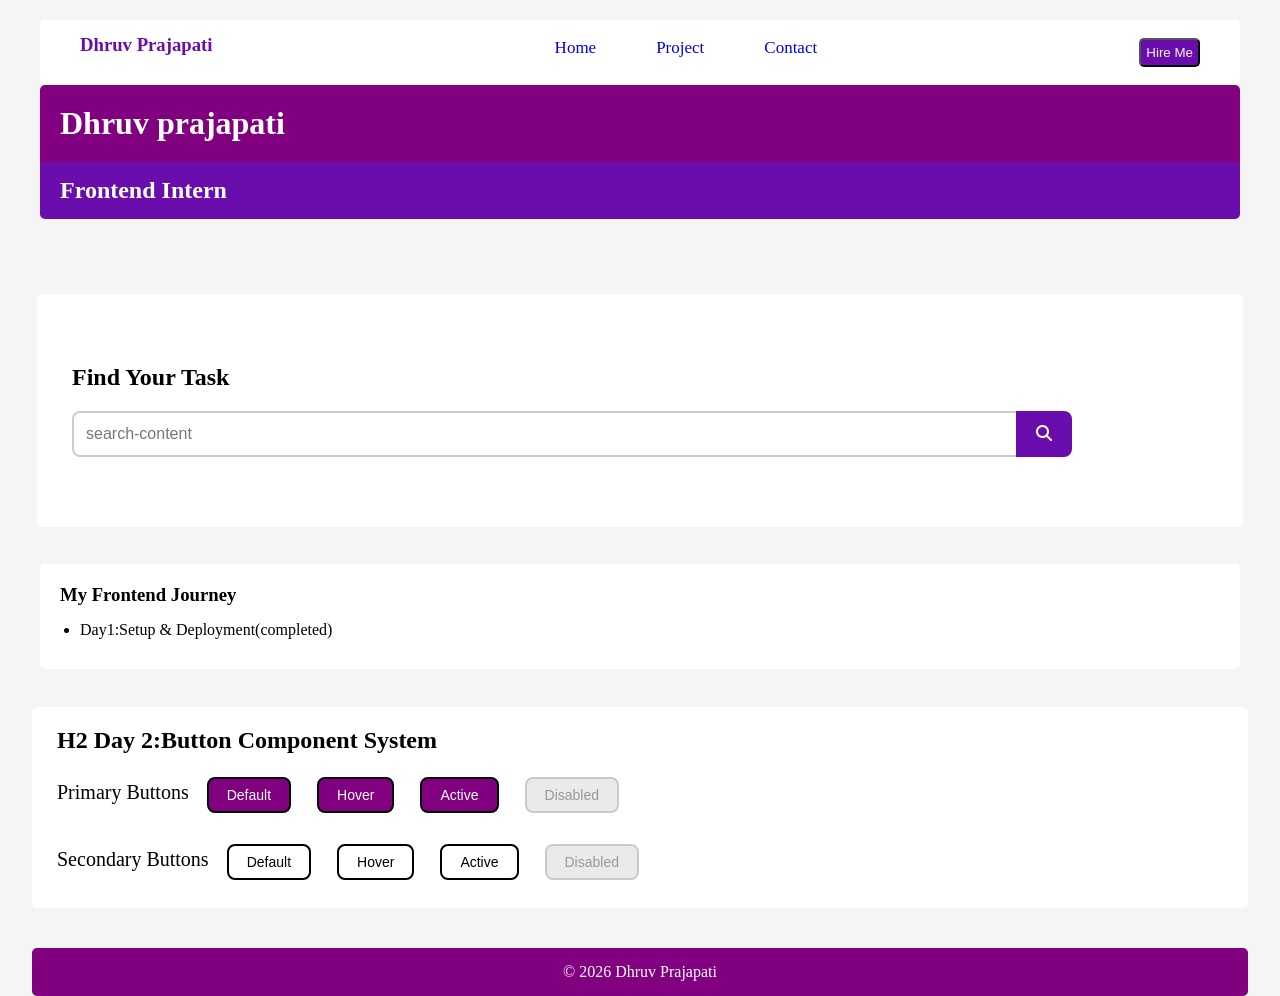
==== index.html @ b12ee374 "Update index.html" ====
<!DOCTYPE html>
<html lang="en">
<head>
    <meta charset="UTF-8">
    <meta name="viewport" content="width=device-width, initial-scale=1.0">
    <title>Frontend Internship</title>
    <link rel="stylesheet" 
href="https://cdnjs.cloudflare.com/ajax/libs/font-awesome/6.5.0/css/all.min.css">
    <link rel ="stylesheet" href="css/style.css">
    
</head>
<body>

<header class="navbar">
    <nav class="nav-container">
        <h3 class="logo">Dhruv Prajapati</h3>
    

        <button class="hamburger" id="hamburger">
            <span class="bar"></span>
            <span class="bar"></span>
            <span class="bar"></span>
        </button>


        <ul class="nav-link" id="nav-menu">
            <li><a href="#">Home</a></li> 
            <li><a href="#">Project</a></li>
            <li><a href="#">Contact</a></li>
            <li class="mobile-cta"><button class="Hier">Hire Me</button></li>
        </ul>

        <button class="Hier desktop-cta">Hire Me</button>
    </nav>

    <h1> Dhruv prajapati</h1>
    <h2> Frontend Intern</h2>
    </header>
    <br>

        <section class="hero">
          <div class="hero-content">
           
      
            <h2>Find Your Task</h2>

            
    
            <form class="search-form" aria-label="search-content">
                <label for="searchinput" class="visually-hidden">search</label>
            <input type="text" placeholder="search-content" id="searchinput"/>

              <button type="submit">
                 <i class="fa fa-search"></i>
              </button>
              
            </form>
            </div>
        </section>

    <main>
        <section>
    <h3>My Frontend Journey</h3>
            <ul>
                <li>
                    Day1:Setup & Deployment(completed)
                </li>
            </ul>
        </section>
    </main>
    <br>
    <section class="container"> 
    <h2>H2 Day 2:Button Component System</h2>
    <div class="button-group">
  <p class="primary">Primary Buttons</p>
  <button class="btn btn-primary">Default</button>
  <button class="btn btn-primary">Hover</button>
  <button class="btn btn-primary btn-active-scale">Active</button>
  <button class="btn btn-primary disabled" disabled>Disabled</button>
</div>

<div class="button-group">
  <p class="primary">Secondary Buttons</p>
  <button class="btn btn-secondary">Default</button>
  <button class="btn btn-secondary">Hover</button>
  <button class="btn btn-secondary btn-active-sca">Active</button>
  <button class="btn btn-secondary dis" disabled>Disabled</button>
</div>

</section>
    <footer>
        <p>&#169 2026 Dhruv Prajapati</p>
    </footer>
   <script src=" java script/script.js"></script>
</body>
</html>
---- css/style.css ----
* {
    margin: 0;
    padding: 0;
    box-sizing: border-box;
}

body {
    background-color:whitesmoke;
}


header {
    margin: 20px 40px;
}

header h1 {
    background-color: purple;
    color: white;
    padding: 20px;
    border-radius: 5px 5px 0 0;
}

header h2 {
    background-color: #6a0dad;
    color: white;
    padding: 15px 20px;
    border-radius: 0 0 5px 5px;
}


main {
    margin: 20px 40px;
}

section {
    background-color: white;
    padding: 20px;
    border-radius: 5px;
}

h3 {

    margin-bottom: 15px;
}

ul {
    margin-left: 20px;
}

li {
    margin-bottom: 10px;
}

.container{
    padding-left: 25px;
    padding-right: 50px;
    margin-left: 2.5%;
    margin-right:2.5%;
}

.button-group {
background-color: white;
  margin-top:15px;
  display: flex;
  gap:10px;
  }

.btn {
  padding: 8px 18px;
  margin: 8px;
  border-radius: 8px;
  border: 2px solid black;
  font-size: 14px;
  cursor: pointer;
  transition: all 0.2s ease;
}

.primary{
    margin-top: 12px;
    font-size: 20px;
}

.btn-primary {
  background-color:purple;
  color:white;
}

.btn-primary:hover {
  background-color:#6a0dad;
}

.btn-primary-disabled{
    cursor: none;
}

.btn-active-scale:active{
  transform: scale(1.97);
}

.btn-secondary {
 background-color: white;
}


button:disabled {
  background-color: #e6e6e6;
  color:grey;
  border-color: #bdbdbd;
  cursor: not-allowed;
  opacity: 0.8;
}

.disabled{
    opacity: 0.8;
    cursor: none;
    pointer-events: none;
}

.btn-active-sca:active{
  transform: scale(0px);
}

footer {
    background-color:purple;
    color:white;
    text-align: center;
    padding: 15px 0;
    margin-top: 40px;
    margin-left: 2.5%;
    margin-right: 2.5%;
    border-radius: 5px;
}

.nav-container{
    width: 100%;
    background-color:  #ffffff;
    padding: 14px 40px;
    display: flex;
    justify-content: space-between;
    align-items: center;
    border-radius: 5px;
      
}

.nav-link{
    display: flex;
    list-style: none;
    gap:60px;
    font-size: 17px;
}

.nav-link a{
    text-decoration: none;
    transition: 0.2s ease;
}

.Hier{
    padding:5px;
    align-items: center;
    background-color: #6a0dad;
    color: whitesmoke;
    border-radius: 5px;
}

.nav-link a:hover{
    color:purple;
    border-bottom:2px solid #1e3a8a;
}


.logo{
color: #6a0dad;
}


.hamburger {
    display: flex;
    flex-direction: column;
    gap: 5px;
    background: none;
    border: none;
    cursor: pointer;
    z-index: 1001; 
}

.bar {
    width: 25px;
    height: 3px;
    background-color: #6a0dad;
    transition: 0.3s;
}

.nav-open .bar:nth-child(1) { transform: translateY(8px) rotate(45deg); }
.nav-open .bar:nth-child(2) { opacity: 0; }
.nav-open .bar:nth-child(3) { transform: translateY(-8px) rotate(-45deg); }

.nav-link {
    display: none; 
    flex-direction: column;
    position: fixed;
    top: 0;
    left: 0;
    width: 100%;
    height: 100vh;
    background-color: white;
    justify-content: center;
    align-items: center;
    gap: 30px;
    z-index: 1000;
}

.nav-open .nav-link {
    display: flex;
}

.desktop-cta { display: none; } 

body.no-scroll {
    overflow: hidden;
}

@media (min-width: 769px) {
    .hamburger { display: none; } 
    
    .nav-link {
        display: flex;
        position: static;
        flex-direction: row;
        height: auto;
        width: auto;
        gap: 60px;
        background: none;
    }

    .mobile-cta { display: none; }
    .desktop-cta { display: block; }
}

.hero{
    padding: 55px 20px;
    background-color: white;
    text-align:left;
    margin:37px;
   
}
 
.hero-content{
    max-width:1000px;
    margin:15px;
}

.visually-hidden{
    position: absolute;
    left: -9999px;
}

.search-form{
    display: flex;
    justify-content: center;
    margin-top: 20px;
}

.search-form input{
    flex:1;
    padding: 12px;
    font-size: 16px;
    border: 2px solid #ccc;
    border-right: none;
    border-radius: 8px 0 0 8px;
}

.search-form button{
    padding:12px 18px;
    font-size: 16px;
    border:2px solid #6a0dad;
    background-color: #6a0dad;
    color:white;
    cursor: pointer;
    border-radius: 0 8px 8px 0;
}

.search-form input:focus{
    border-color:black;
}

.search-form button:hover{
    opacity: 0.85;
}

.search-form input:focus,.search-form button:focus{
    outline:2px solid var(--primary-color);
    outline-offset:2px;  
}
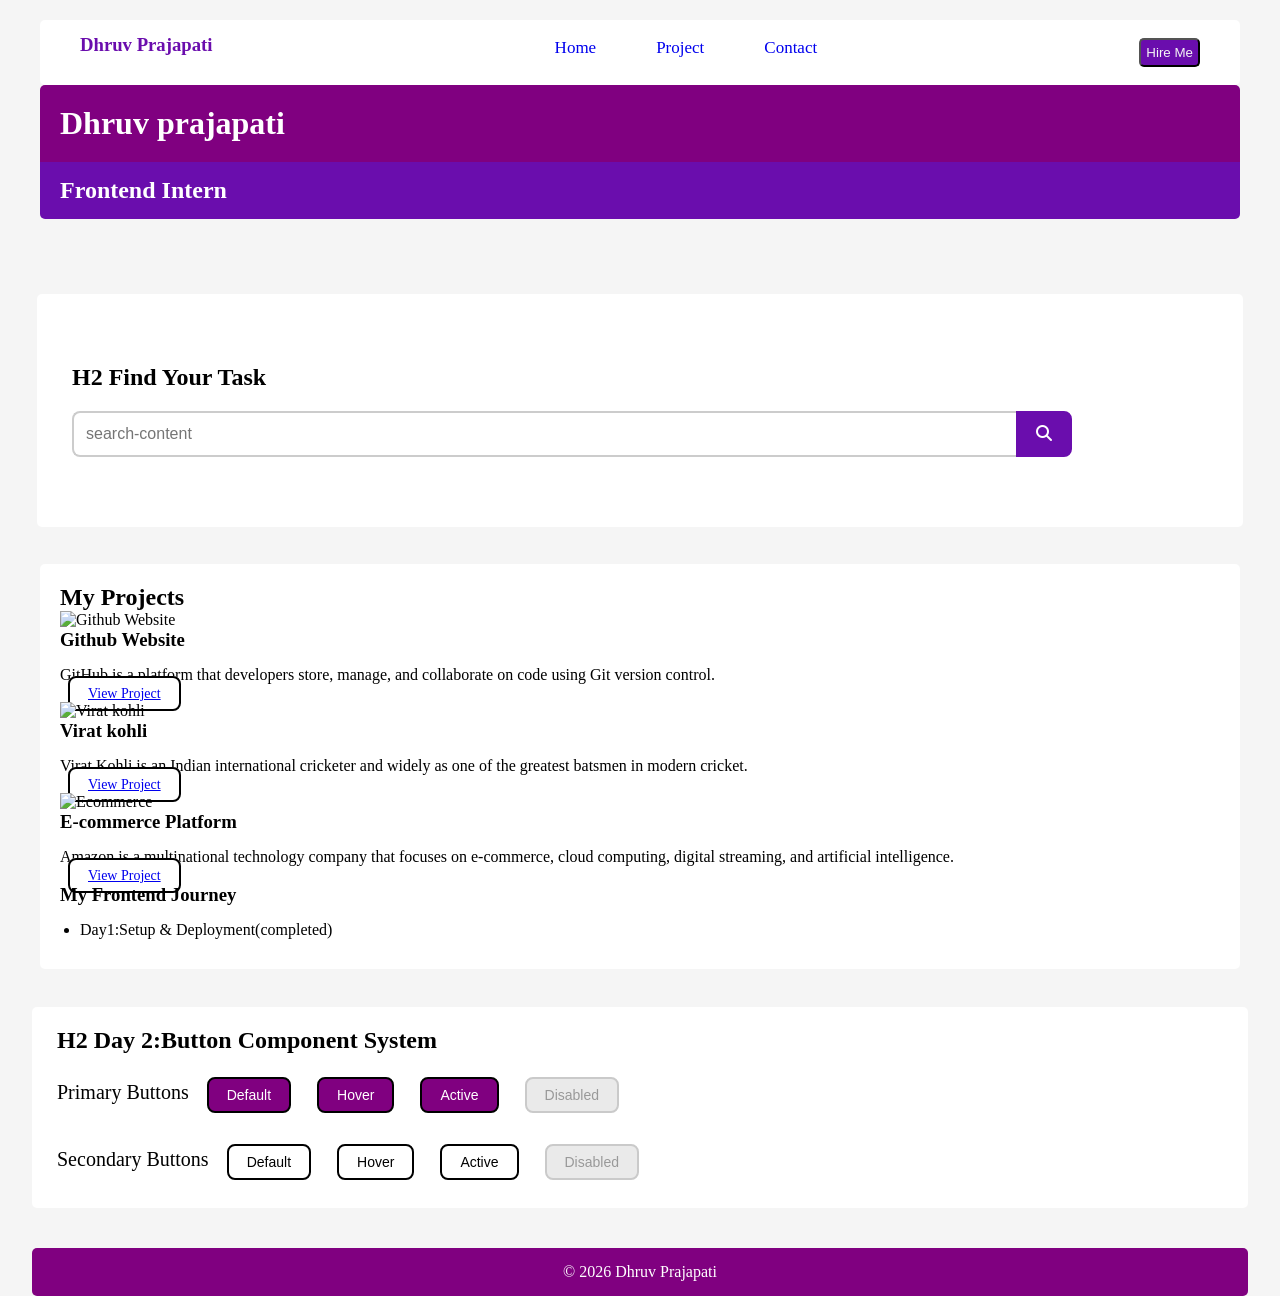
==== commit 54ebcf70: "Update index.html" ====
--- a/index.html
+++ b/index.html
@@ -42,7 +42,7 @@
           <div class="hero-content">
            
       
-            <h2>Find Your Task</h2>
+            <h2>H2 Find Your Task</h2>
 
             
     
@@ -59,7 +59,58 @@
         </section>
 
     <main>
-        <section>
+
+        <section class="projects">
+    <h2>My Projects</h2>
+
+    <div class="projects-grid">
+
+        <div class="project-card">
+            <div class="card-image">
+                <img src="card1.png" alt="Github Website">
+            </div>
+
+            <div class="card-content">
+                <h3>Github Website</h3>
+                <p>
+                   GitHub is a platform that  developers store, manage, and collaborate on code using Git version control.
+                </p>
+
+                <a href="#" class="btn btn-secondary">View Project</a>
+            </div>
+        </div>
+
+        <div class="project-card">
+            <div class="card-image">
+                <img src="kohli.jpg" alt="Virat kohli">
+            </div>
+
+            <div class="card-content">
+                <h3>Virat kohli</h3>
+                <p>
+                   Virat Kohli is an Indian international cricketer and widely as one of the greatest batsmen in modern cricket.
+                </p>
+
+                <a href="#" class="btn btn-secondary">View Project</a>
+            </div>
+        </div>
+
+        <div class="project-card">
+            <div class="card-image">
+                <img src="card3.png" alt="Ecommerce">
+            </div>
+
+            <div class="card-content">
+                <h3>E-commerce Platform</h3>
+                <p>Amazon is a multinational technology company that focuses on e-commerce, cloud computing, digital streaming, and artificial intelligence.
+                </p>
+
+                <a href="#" class="btn btn-secondary">View Project</a>
+            </div>
+        </div>
+
+    </div>
+
     <h3>My Frontend Journey</h3>
             <ul>
                 <li>
@@ -99,4 +150,3 @@
 
 
 
-
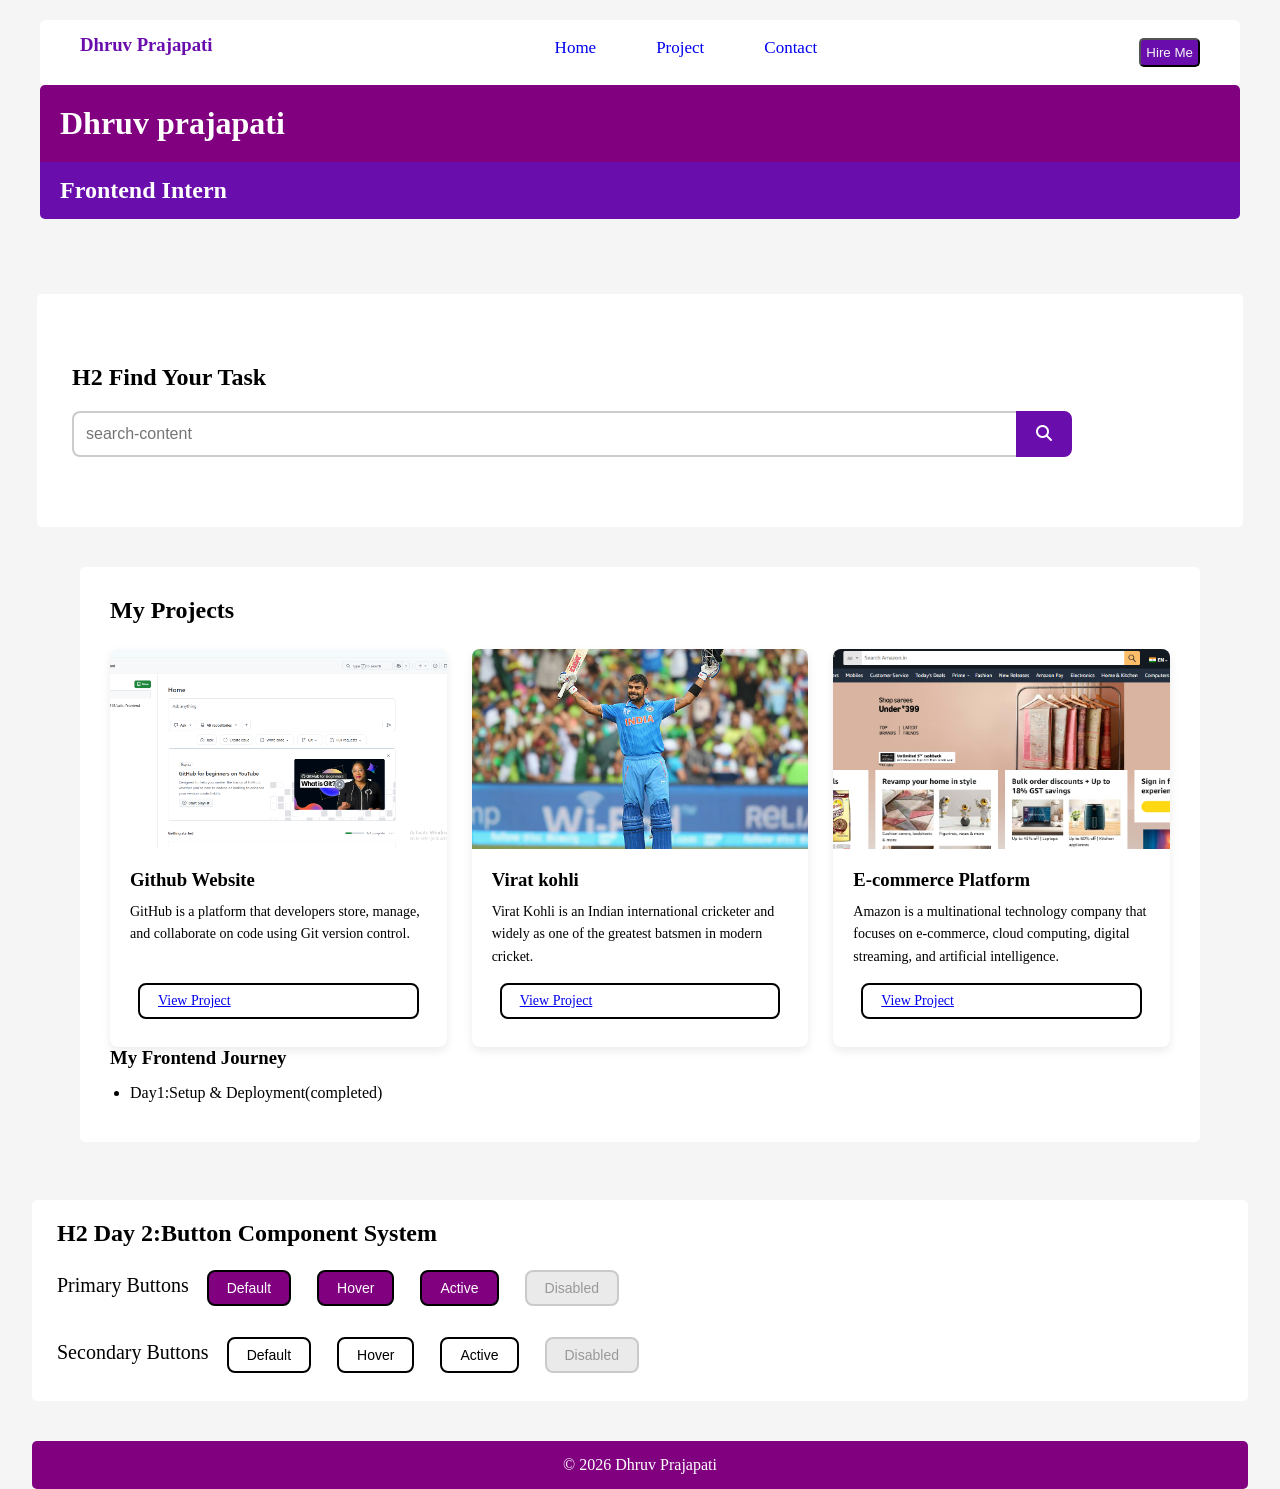
==== commit 773fcbdf: "Update index.html" ====
--- a/index.html
+++ b/index.html
@@ -67,7 +67,7 @@
 
         <div class="project-card">
             <div class="card-image">
-                <img src="card1.png" alt="Github Website">
+                <img src="/Assest/card1.png" alt="Github Website">
             </div>
 
             <div class="card-content">
@@ -82,7 +82,7 @@
 
         <div class="project-card">
             <div class="card-image">
-                <img src="kohli.jpg" alt="Virat kohli">
+                <img src="/Assest/kohli.jpg" alt="Virat kohli">
             </div>
 
             <div class="card-content">
@@ -97,7 +97,7 @@
 
         <div class="project-card">
             <div class="card-image">
-                <img src="card3.png" alt="Ecommerce">
+                <img src="/Assest/card3.png" alt="Ecommerce">
             </div>
 
             <div class="card-content">
--- a/css/style.css
+++ b/css/style.css
@@ -292,3 +292,72 @@
     outline-offset:2px;  
 }
 
+
+
+.projects {
+    margin: 40px;
+    background-color: white;
+    padding: 30px;
+    border-radius: 5px;
+}
+
+.projects h2 {
+    margin-bottom: 25px;
+}
+
+.projects-grid {
+    display: grid;
+    grid-template-columns: repeat(3, 1fr);
+    gap: 25px;
+}
+
+.project-card {
+    background: white;
+    border-radius: 8px;
+    box-shadow: 0 4px 10px rgba(0,0,0,0.08);
+    overflow: hidden;
+
+    display: flex;
+    flex-direction: column;  
+}
+
+.card-image {
+    height: 200px;
+    overflow: hidden;
+}
+
+.card-image img {
+    width: 100%;
+    height: 100%;
+    object-fit: cover;   
+}
+
+.card-content {
+    padding: 20px;
+
+    display: flex;
+    flex-direction: column;
+    flex: 1;
+}
+
+.card-content h3 {
+    margin-bottom: 10px;
+}
+
+.card-content p {
+    margin-bottom: 15px;
+    line-height: 1.6;
+    font-size: 14px;
+}
+
+.card-content .btn {
+    margin-top: auto;   
+}
+
+@media (max-width: 768px) {
+    .projects-grid {
+        grid-template-columns: 1fr;
+    }
+}
+
+
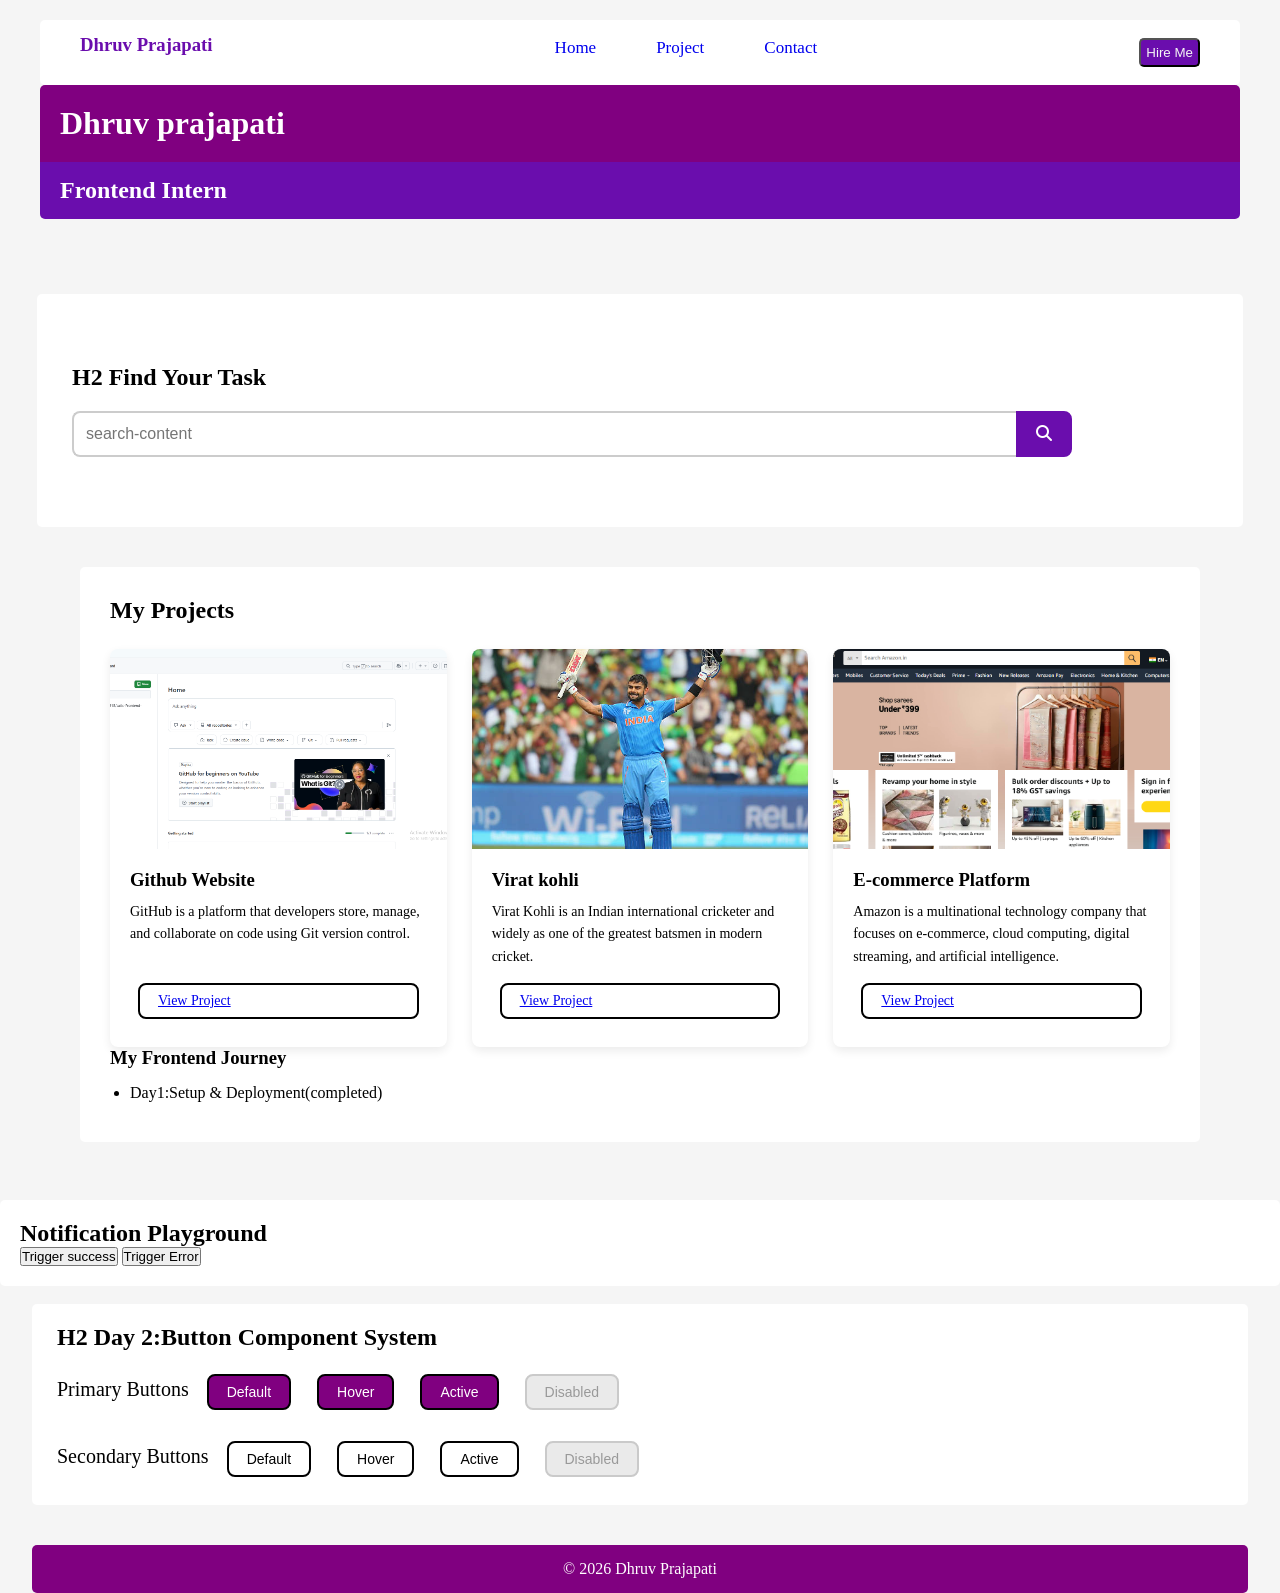
==== commit e9dbae6c: "Update index.html" ====
--- a/index.html
+++ b/index.html
@@ -120,6 +120,14 @@
         </section>
     </main>
     <br>
+    <section class="Notification-playground">
+        <h2>Notification Playground</h2>
+        <button class="Trigger">Trigger success</button>
+        <button class="Trigger2">Trigger Error</button>
+    </section>
+    <div id="toast-container"></div>
+
+    <br>
     <section class="container"> 
     <h2>H2 Day 2:Button Component System</h2>
     <div class="button-group">
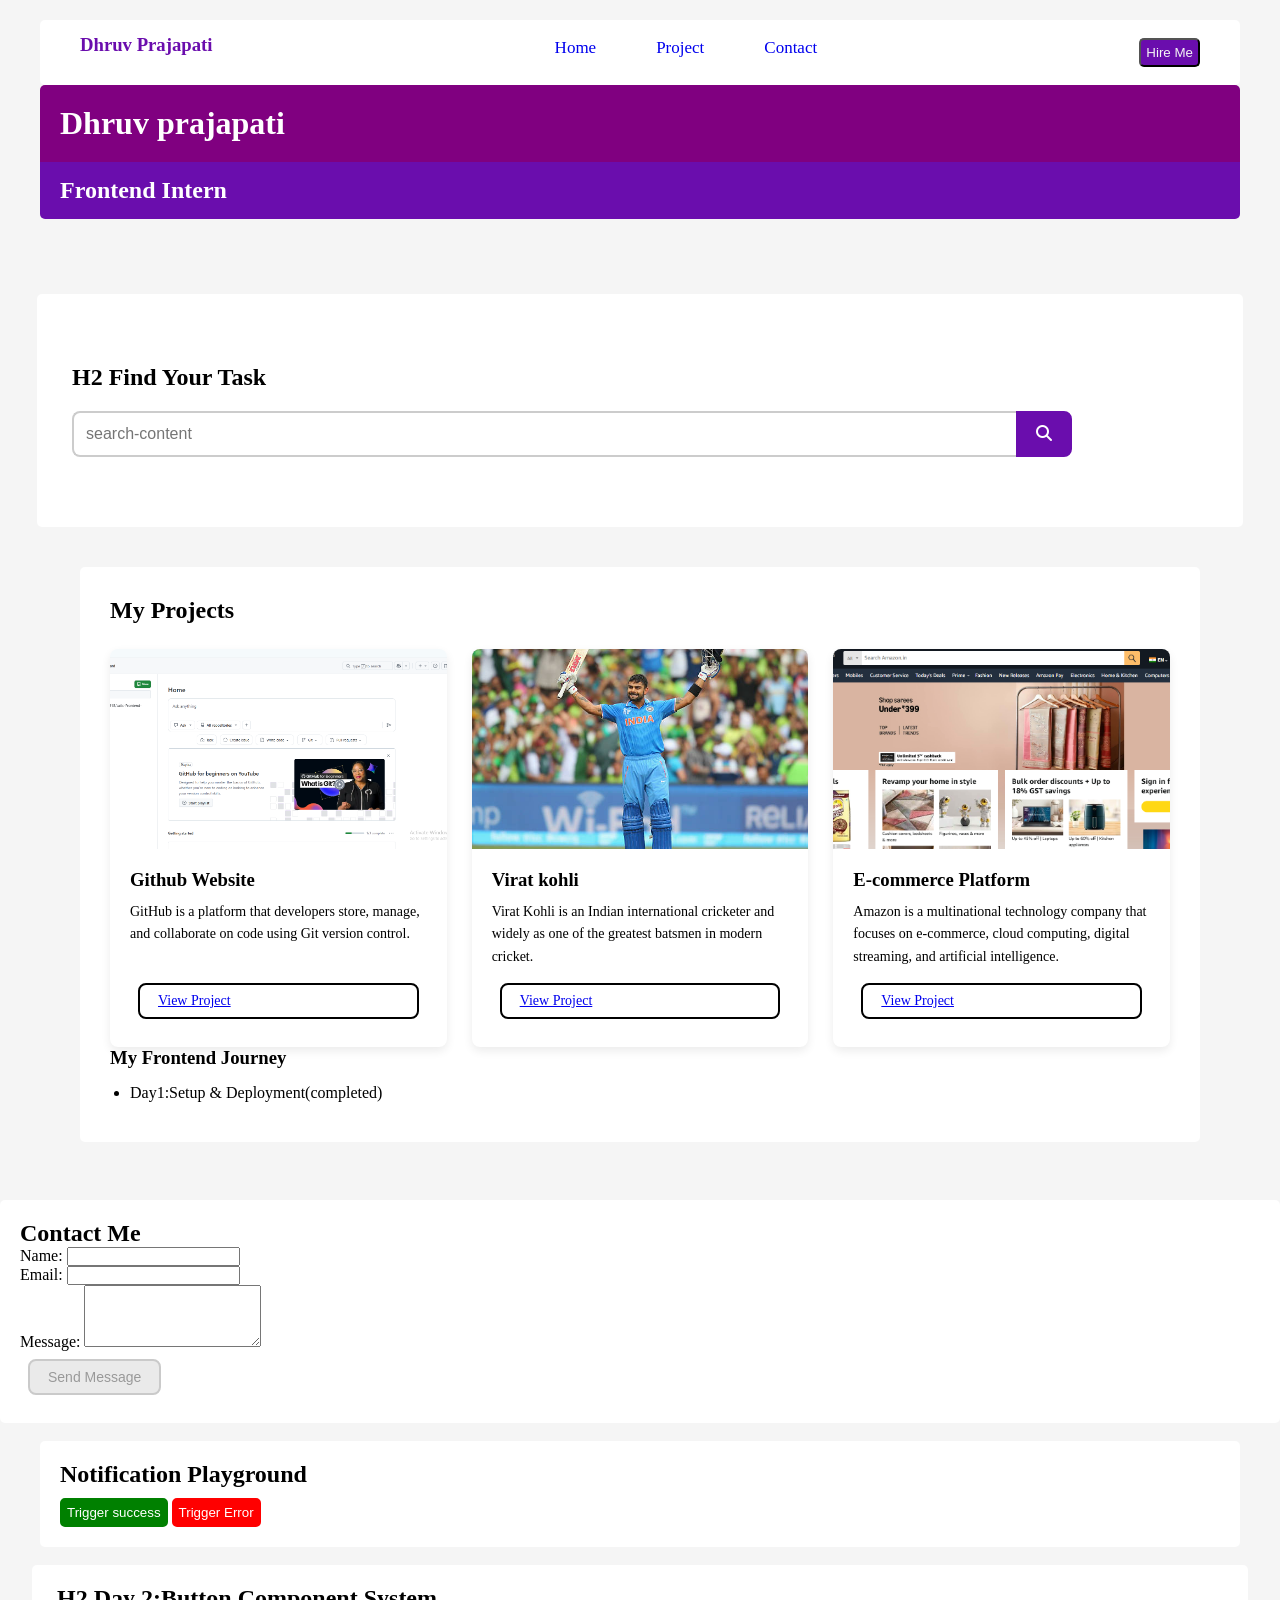
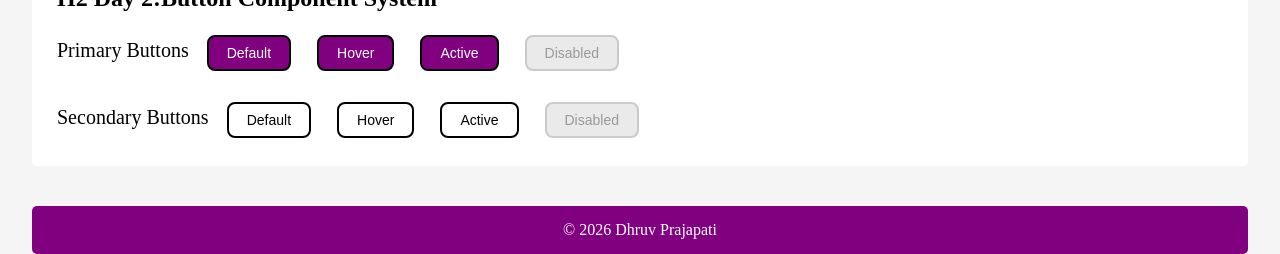
==== commit fa5ce822: "Update index.html" ====
--- a/index.html
+++ b/index.html
@@ -120,6 +120,37 @@
         </section>
     </main>
     <br>
+    <section class="contact-section">
+    <h2>Contact Me</h2>
+
+    <form id="contactForm" novalidate>
+
+        <div class="form-group">
+            <label for="name">Name:</label>
+            <input type="text" id="name"/>
+            <span class="error-msg" id="nameError"></span>
+        </div>
+
+        <div class="form-group">
+            <label for="email">Email:</label>
+            <input type="email" id="email"/>
+            <span class="error-msg" id="emailError"></span>
+        </div>
+
+        <div class="form-group">
+            <label for="message">Message:</label>
+            <textarea id="message" rows="4"></textarea>
+            <span class="error-msg" id="messageError"></span>
+        </div>
+
+        <button type="submit" class="btn btn-primary" id="submitBtn" disabled>
+            Send Message
+        </button>
+
+    </form>
+</section>
+
+    <br>
     <section class="Notification-playground">
         <h2>Notification Playground</h2>
         <button class="Trigger">Trigger success</button>
--- a/css/style.css
+++ b/css/style.css
@@ -360,4 +360,74 @@
     }
 }
 
-
+.Trigger{
+    background-color: green;
+    padding: 4px;
+    color: white;
+    border-radius: 5px;
+    border: solid green;
+    margin-top: 10px;
+}
+
+
+.Trigger2{
+    background-color: red;
+    padding: 4px;
+    color: white;
+    border-radius: 5px;
+    border: solid red;
+}
+
+.Notification-playground{
+    margin-left: 40px;
+    margin-right: 40px;
+}
+
+
+#toast-container {
+    position: fixed;
+    top: 20px;
+    right: 20px;
+    z-index: 2000;
+    display: flex;
+    flex-direction: column;
+    gap: 15px;
+}
+
+.toast.show {
+    opacity: 1;
+    transform: translateX(0);
+}
+
+.toast.success {
+    background-color: #22c55e;
+    border-left: 6px solid #15803d;
+}
+
+.toast.error {
+    background-color: #ef4444;
+    border-left: 6px solid #991b1b;
+}
+
+.toast {
+    min-width: 250px;
+    padding: 15px 20px;
+    border-radius: 8px;
+    color: white;
+    display: flex;
+    align-items: center;
+    justify-content: space-between;
+    gap: 15px;
+    box-shadow: 0 5px 15px rgba(0,0,0,0.15);
+    opacity: 0;
+    transform: translateX(100%);
+    transition: all 0.4s ease;
+}
+
+.toast button {
+    background: none;
+    border: none;
+    color: white;
+    font-size: 16px;
+    cursor: pointer;
+}
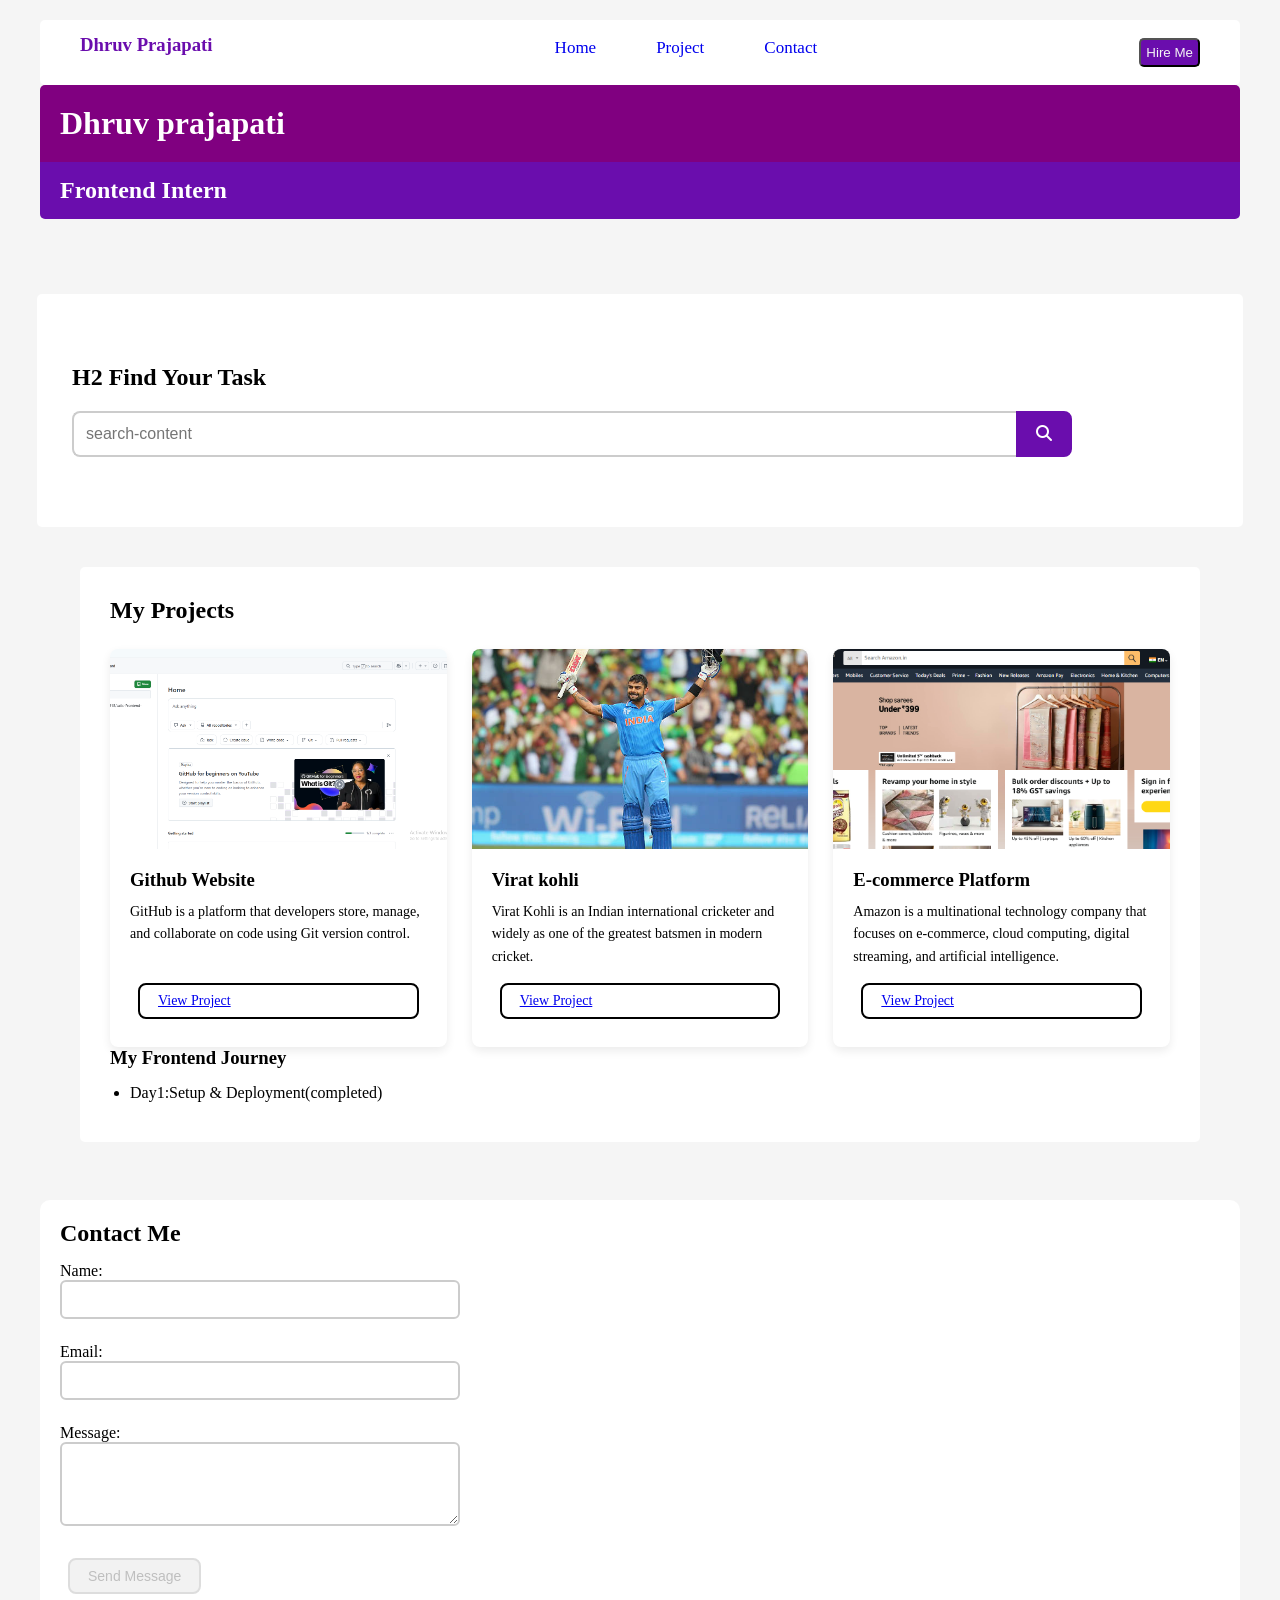
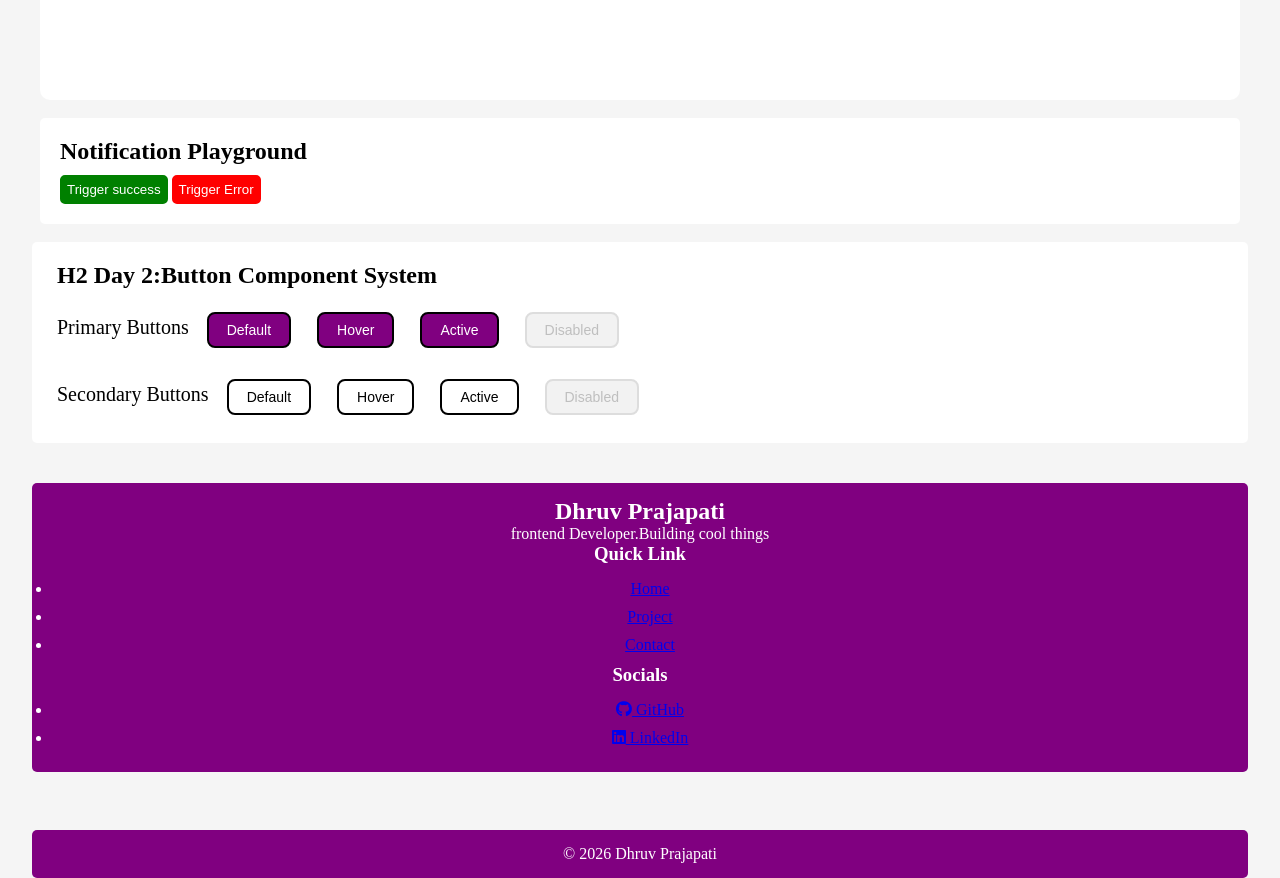
==== commit f0101df9: "Update index.html" ====
--- a/index.html
+++ b/index.html
@@ -178,6 +178,33 @@
 </div>
 
 </section>
+<footer class="footer">
+    <div class="footer-container">
+
+        <div class="footer-col">
+            <h2>Dhruv Prajapati</h2>
+            <p>frontend Developer.Building cool things</p>
+        </div>
+
+        <div class="footer-col">
+            <h3>Quick Link</h3>
+            <ul>
+                <li> <a href="Home">Home</a></li>
+                <li> <a href="Project">Project</a></li>
+                <li> <a href="Contact">Contact</a></li>
+            </ul>
+        </div>
+
+        <div class="footer-col">
+            <h3>Socials</h3>
+            <ul>
+               <li><a href="#"><i class="fa-brands fa-github"></i> GitHub</a></li>
+               <li><a href="#"><i class="fa-brands fa-linkedin"></i> LinkedIn</a></li>
+            </ul>
+        </div>
+    </div>
+</footer> 
+<br>
     <footer>
         <p>&#169 2026 Dhruv Prajapati</p>
     </footer>
--- a/css/style.css
+++ b/css/style.css
@@ -431,3 +431,62 @@
     font-size: 16px;
     cursor: pointer;
 }
+
+.contact-section{
+    height: 500px;
+    margin-left:40px;
+    margin-right: 40px;
+    background-color:white;
+    border-radius: 10px;
+}
+
+#contactForm {
+    margin-top: 15px;
+}
+
+.form-group{
+     margin-bottom:20px;
+     display: flex;
+     flex-direction: column;
+     width:400px;
+    
+}
+
+.label{
+    margin-bottom: 6px;
+    font-weight: 600;
+}
+
+input,textarea{
+    padding: 10px;
+    border-radius: 6px;
+    border:2px solid #ccc;
+}
+
+
+input.error,
+textarea.error {
+    border-color: red;
+}
+
+
+input.success,
+textarea.success {
+    border-color: green;
+}
+
+.error-msg {
+    color: red;
+    font-size: 13px;
+    margin-top: 4px;
+}
+
+button:disabled {
+    opacity: 0.5;
+    cursor: not-allowed;
+}
+
+.btn-primary:hover{
+    color: none;
+}
+
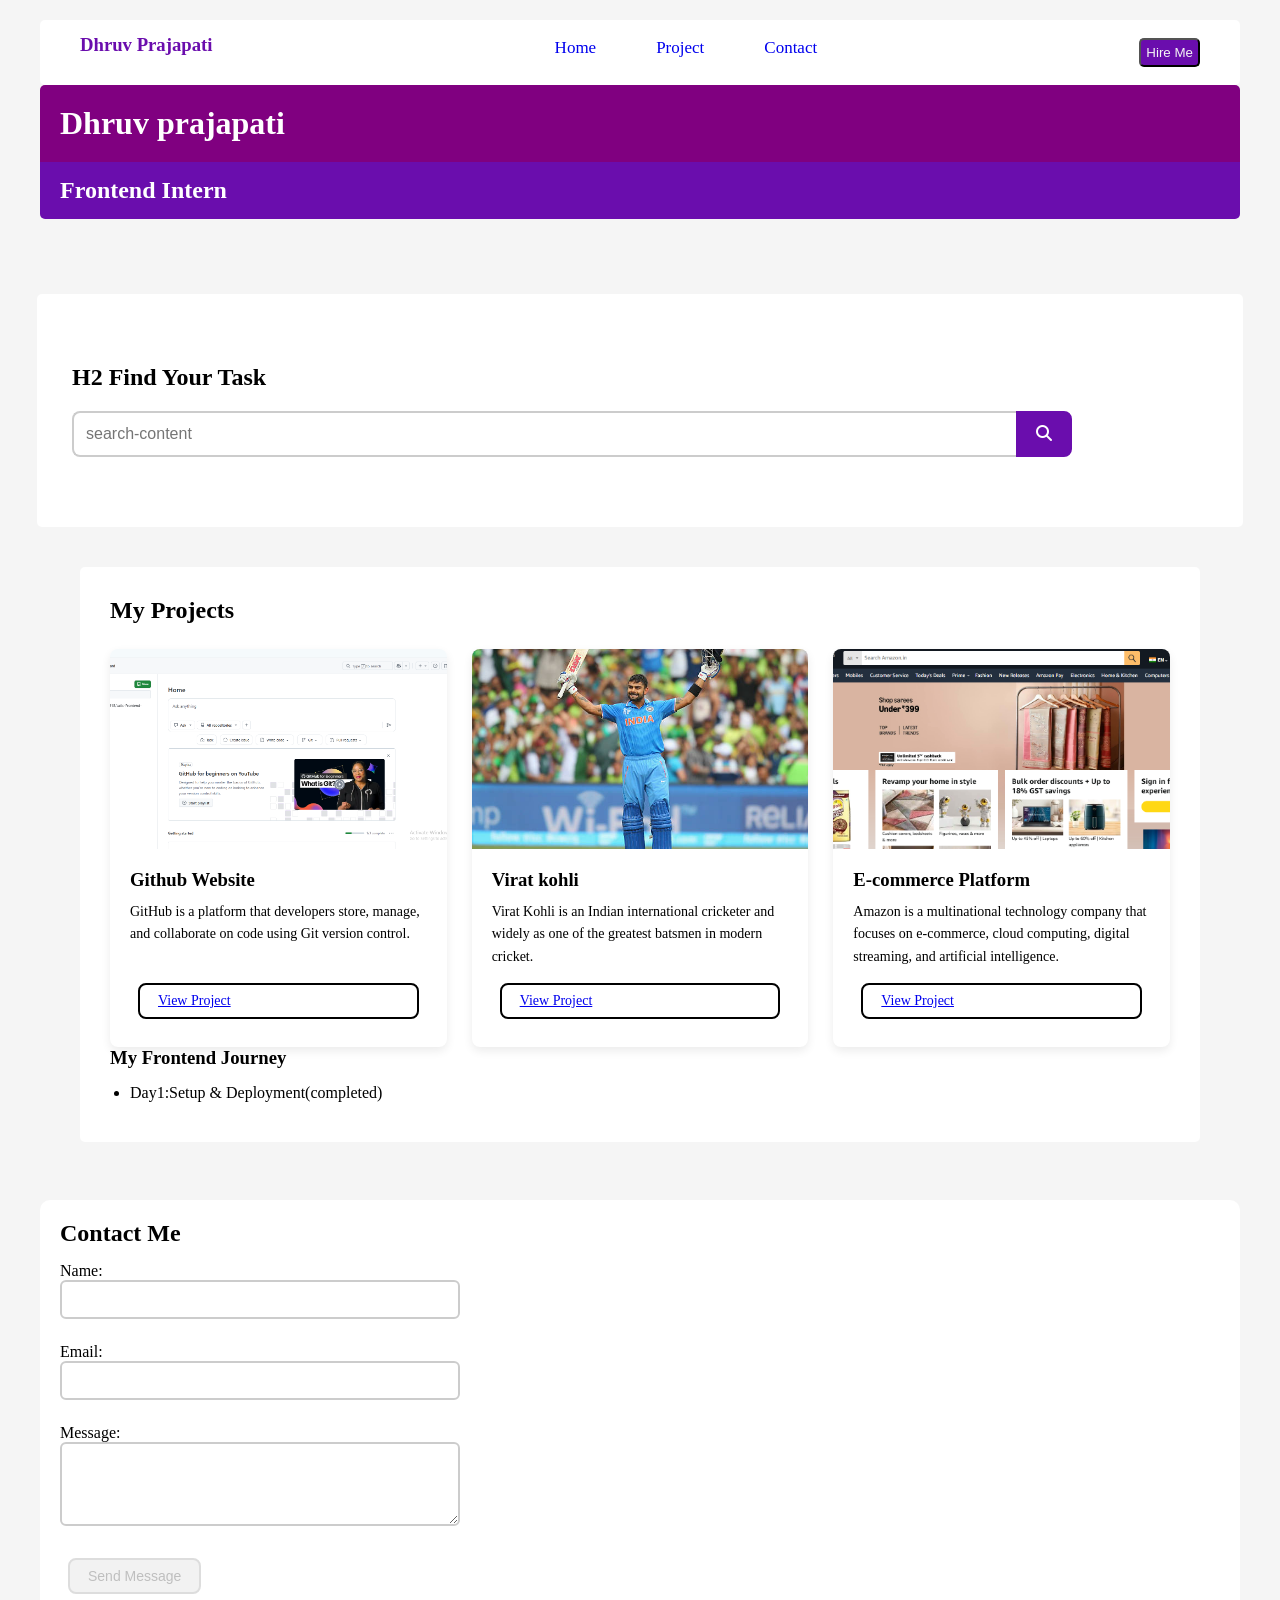
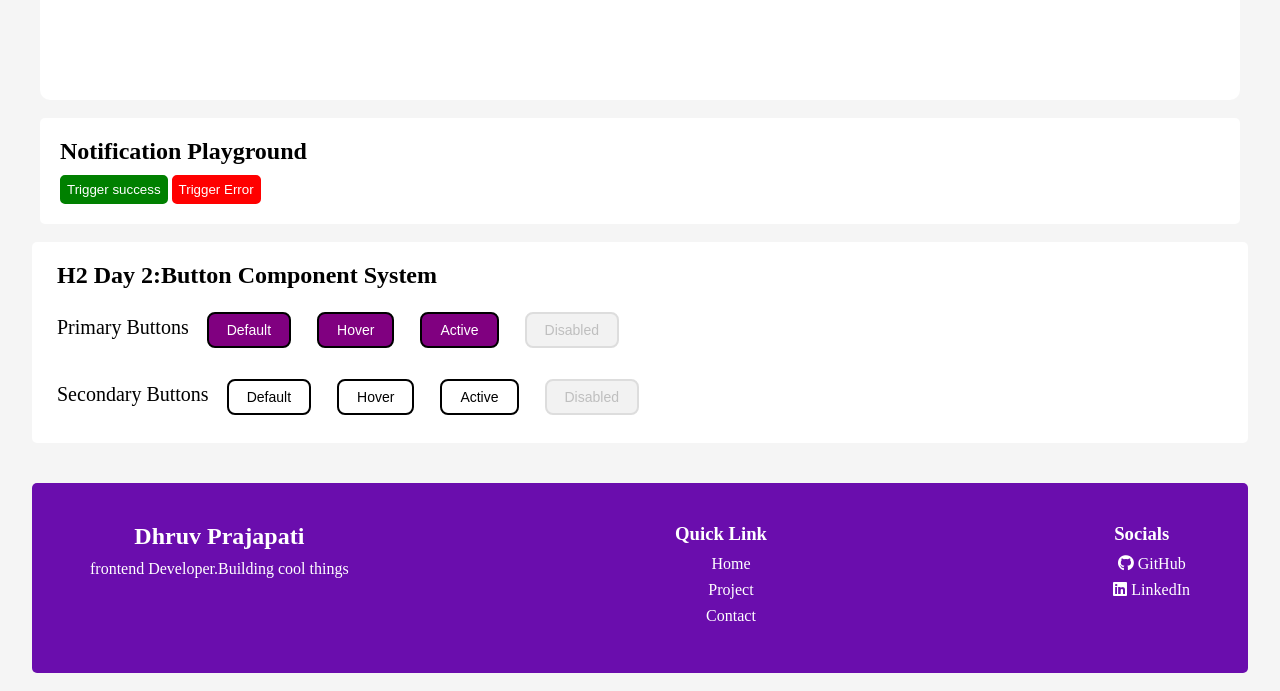
==== commit 73be3b64: "Update index.html" ====
--- a/index.html
+++ b/index.html
@@ -205,9 +205,7 @@
     </div>
 </footer> 
 <br>
-    <footer>
-        <p>&#169 2026 Dhruv Prajapati</p>
-    </footer>
+    
    <script src=" java script/script.js"></script>
 </body>
 </html>
@@ -216,3 +214,4 @@
 
 
 
+
--- a/css/style.css
+++ b/css/style.css
@@ -490,3 +490,55 @@
     color: none;
 }
 
+
+main{
+    flex:1;
+}
+
+.footer{
+    background:#6a0dad;
+    color:white;
+    padding:40px 20px;
+}
+
+.footer-container{
+    max-width:1100px;
+    margin:auto;
+    display:flex;
+    justify-content:space-between;
+    gap:40px;
+}
+
+.footer-col h2,
+.footer-col h3{
+    margin-bottom:10px;
+}
+
+.footer-col ul{
+    list-style:none;
+    padding:0;
+}
+
+.footer-col ul li{
+    margin:8px 0;
+}
+
+.footer-col ul li a{
+    color:white;
+    text-decoration:none;
+}
+
+
+.footer-col ul li a:hover{
+    text-decoration:underline;
+    color:black;
+}
+
+@media(max-width:768px){
+
+.footer-container{
+    flex-direction:column;
+    text-align:center;
+}
+
+}
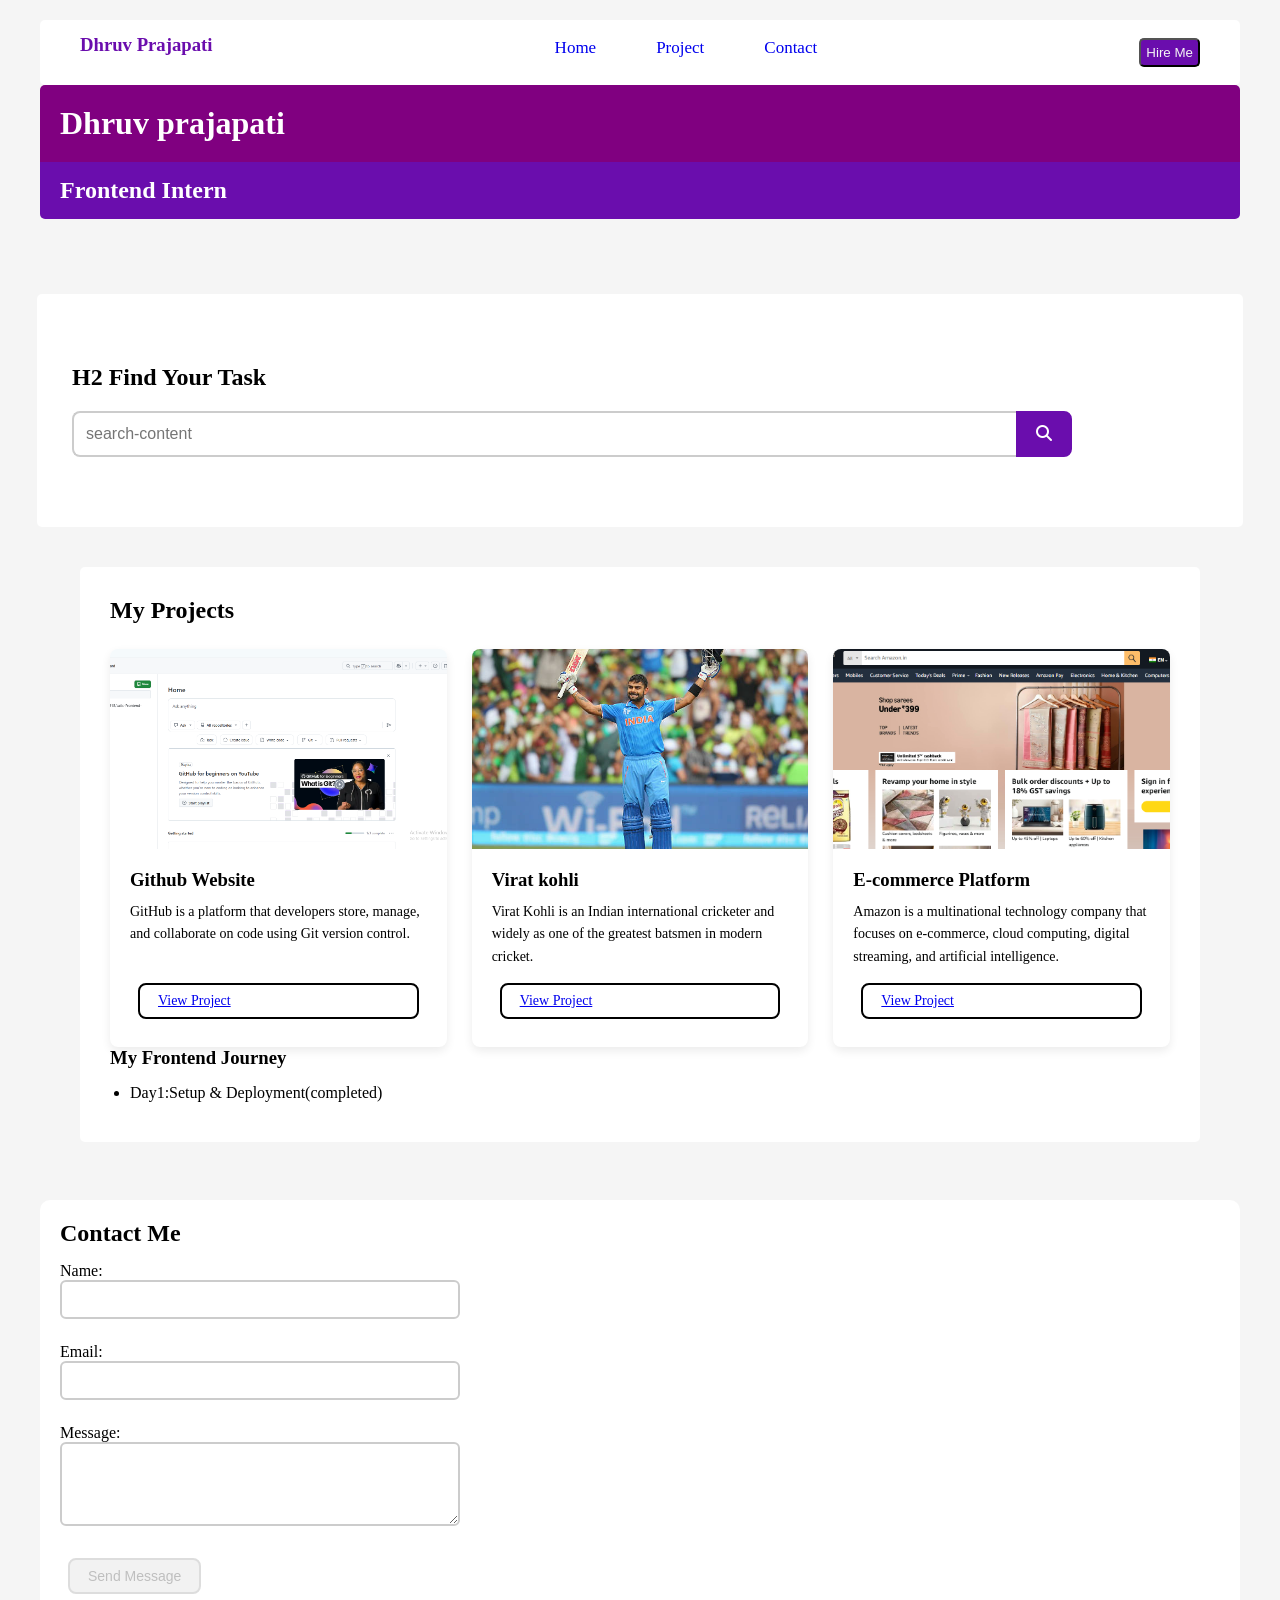
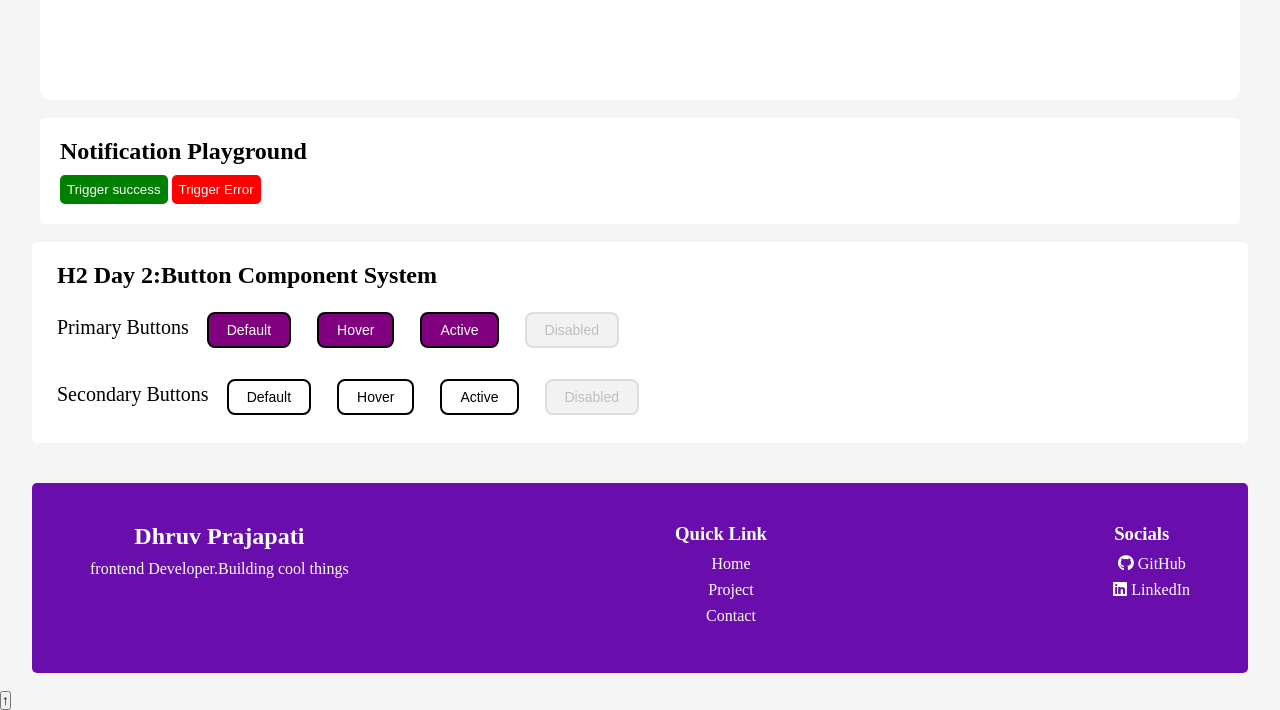
==== commit 47ef4a53: "Update index.html" ====
--- a/index.html
+++ b/index.html
@@ -205,8 +205,9 @@
     </div>
 </footer> 
 <br>
-    
+<button id="backtotopbtn" class="back-to-top">↑</button>    
    <script src=" java script/script.js"></script>
+   
 </body>
 </html>
 
@@ -214,4 +215,3 @@
 
 
 
-
